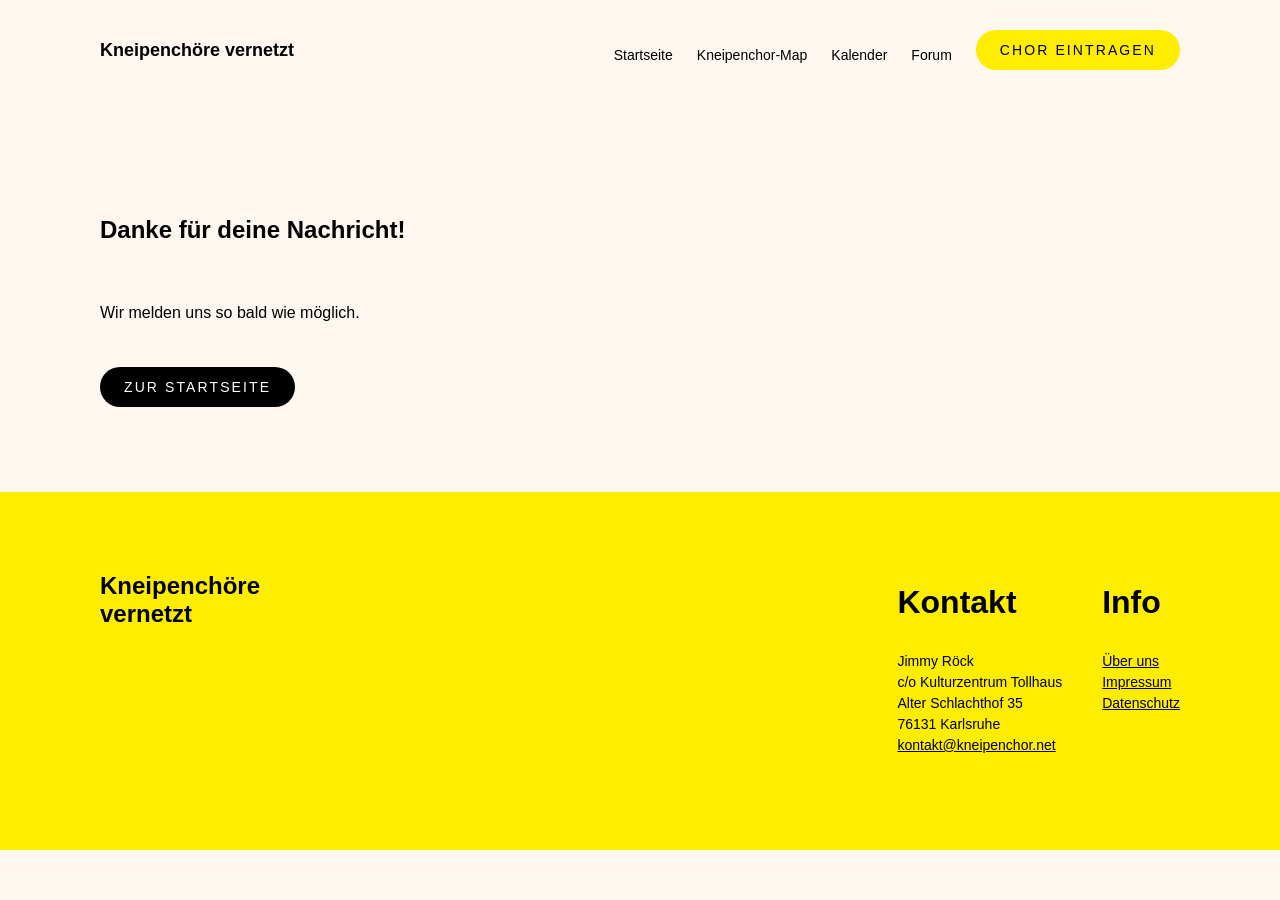
==== danke.html @ 01185bca "Add files via upload" ====
<!doctype html>
<html lang="de"><head><meta charset="utf-8"><meta name="viewport" content="width=device-width, initial-scale=1.0"><title>Danke</title><link rel="stylesheet" href="Kneipenchor.css"></head><body><header class="main-header"><h1 class="site-title">Kneipenchöre vernetzt</h1><nav class="main-nav"><ul class="nav-list"><li><a href="index.html" class="nav-link">Startseite</a></li><li><a href="Karte.html" class="nav-link">Kneipenchor-Map</a></li><li><a href="kalender.html" class="nav-link">Kalender</a></li><li><a href="forum.html" class="nav-link">Forum</a></li></ul><a href="eintragen.html" class="register-btn">chor eintragen</a></nav></header><main class="contact-section"><div class="contact-content"><div class="contact-info"><h2>Danke für deine Nachricht!</h2><p>Wir melden uns so bald wie möglich.</p><p><a href="index.html" class="cta-button">Zur Startseite</a></p></div></div></main><footer class="main-footer"><div class="footer-brand"><h2 class="footer-title">Kneipenchöre<br>vernetzt</h2></div><nav class="footer-nav"><div class="footer-sections"><section class="footer-section"><h3 class="section-title">Kontakt</h3><p class="section-content">Jimmy Röck<br>c/o Kulturzentrum Tollhaus<br>Alter Schlachthof 35<br>76131 Karlsruhe<br><a href="mailto:kontakt@kneipenchor.net">kontakt@kneipenchor.net</a></p></section><section class="footer-section"><h3 class="section-title">Info</h3><p class="section-content"><a href="ueber-uns.html">Über uns</a><br><a href="impressum.html">Impressum</a><br><a href="datenschutz.html">Datenschutz</a></p></section></div></nav></footer></body></html>
---- Kneipenchor.css ----
/* ---------------------------------------- */
/* ========== Variables =================== */
/* ---------------------------------------- */
:root {
  --color-black: #000;
  --color-white: #fff;
  --color-yellow: rgba(255, 237, 0, 1);
  --color-light-bg: rgba(253, 247, 240, 1);
  --color-dark-text: #2b2b2b;
  --font-main: Manrope, -apple-system, Roboto, Helvetica, sans-serif;
  --font-alt: Nunito Sans, -apple-system, Roboto, Helvetica, sans-serif;
  --font-size-sm: 14px;
  --font-size-md: 18px;
  --font-size-lg: 20px;
  --font-size-xl: 24px;
  --font-size-hero: 56px;
  --font-weight-normal: 400;
  --font-weight-medium: 500;
  --font-weight-bold: 700;
  --border-radius-sm: 12px;
  --border-radius-md: 24px;
  --padding-sm: 12px 16px;
  --padding-md: 12px 24px;
  --gap-sm: 16px;
  --gap-md: 24px;
  --gap-lg: 40px;
  --gap-xl: 100px;
}

/* ---------------------------------------- */
/* ========== 1. Base Styles ============= */
/* ---------------------------------------- */
body {
  margin: 0;
  padding: 0;
  background-color: var(--color-light-bg);
  font-family: var(--font-alt);
}
.break {
  display: block;
}
a {
    color: var(--color-black);
}



/* ---------------------------------------- */
/* ========== 2. Header =================== */
/* ---------------------------------------- */
.site-header, .main-header {
  display: flex;
  min-height: 100px;
  padding: 0 var(--gap-xl);
  align-items: center;
  justify-content: space-between;
  gap: var(--gap-lg) var(--gap-xl);
}

.logo, .site-title {
  color: var(--color-black);
  font-size: var(--font-size-md);
  font-family: var(--font-main);
  font-weight: var(--font-weight-bold);
  line-height: 1;
  margin: 0;
}

.nav-container, .main-nav {
  display: flex;
  min-width: 240px;
  align-items: center;
  gap: var(--gap-md);
  font-size: var(--font-size-sm);
  font-weight: var(--font-weight-normal);
}

.nav-list {
  display: flex;
  list-style: none;
  margin-top: 24px;
  padding: 0;
  gap: 24px;
}

.nav-link {
  color: var(--color-black);
  text-decoration: none;
  font-weight: var(--font-weight-normal);
}

.cta-button, .register-btn {
  border-radius: var(--border-radius-md);
  font-size: var(--font-size-sm);
  text-decoration: none;
  background-color: var(--color-black);
  color: var(--color-white);
  padding: var(--padding-md);
  border: none;
  font-weight: var(--font-weight-medium);
  text-transform: uppercase;
  letter-spacing: 2.1px;
  cursor: pointer;
}
nav a[href*="eintragen"] {
  background-color: #ffed00;
  color: #000;
  padding: var(--padding-md);
  border-radius: var(--border-radius-md);
  text-decoration: none;
  font-weight: var(--font-weight-medium);
  display: inline-block;
}

nav a[href*="eintragen"]:hover,
nav a[href*="eintragen"]:focus {
  background-color: #e6bf00; /* etwas dunkler beim Hover */
}

/* Hamburger-Styling */

/* Hamburger-Icon */
.hamburger {
  display: none;
  text-align: center;      /* Horizontal zentrieren */
  width: 48px;
  height: 40px;
  background: none;
  border: none;
  cursor: pointer;
  z-index: 1100;
  vertical-align: middle;  /* Falls im Inline-Kontext */
  line-height: 0.5;
}
.hamburger .bar {
  display: inline-block;
  height: 3px;
  width: 24px;
  background-color: #000;
  border-radius: 2px;
  margin: 4px 0;
  line-height: 0.5;
}

/* Desktop: Navigation immer sichtbar */
@media (min-width: 1095px) {
  .main-nav {
    display: flex !important; /* immer sichtbar */
    flex-direction: row;
    gap: var(--gap-md);
    background: none;
    box-shadow: none;
    position: static;
    padding: 0;
  }
  .hamburger {
    display: none;
  }
}

/* Mobil */
@media (max-width: 1094px) {
  .hamburger {
    display: block; /* sichtbar */
    position: relative; /* notwendig, damit z-index wirkt */
  }
  .main-header {
    padding-left: 16px;
  }
  .main-nav {
    display: none; /* standard versteckt */
    position: absolute;
    top: 0;
    left: 0;
    background: white;
    box-shadow: -4px 0 10px rgba(0,0,0,0.1);
    flex-direction: column;
    gap: 16px;
    padding: 16px;
    width: 200px; /* nach Wunsch anpassen */
    z-index: 2000;
  }
  .main-nav.open {
    display: flex;
    height: 100%;
    align-items: start;
  }
  .nav-list {
    flex-direction: column;
    align-items: flex-start;
    padding-left: 24px;
    gap: 16px;
  }
  .register-btn {
    align-self: stretch;
    margin-top: 48px;
  }
}
  




/* ---------------------------------------- */
/* ========== 3. Hero Section ============= */
/* ---------------------------------------- */
.hero-section {
  display: flex;
  padding: 80px var(--gap-xl);
  align-items: center;
  gap: var(--gap-lg) 64px;
  flex-wrap: wrap;
  width: 100%;
  position: relative; /* wichtig für ggf. positionierte Inhalte */
}

.hero-content {
  flex: 1;
  min-width: 240px;
}

.hero-img {
  width: 100%;
  max-height: 600px; /* Begrenzung nur fürs Bild */
  max-width: 647px;
  height: auto;
  object-fit: cover;
  display: block;
  flex: 1 1 300px; /* falls du Flexbox für die Größe nutzt */
}

.hero-subtitle, .hero-description {
  color: var(--color-black);
  font-size: var(--font-size-sm);
  margin: 0;
}

.hero-subtitle {
  font-weight: var(--font-weight-bold);
}

.hero-title {
  color: var(--color-dark-text);
  font-size: var(--font-size-hero);
  font-family: var(--font-main);
  font-weight: var(--font-weight-medium);
  line-height: 60px;
  margin: 16px 0 0;
}

.hero-description {
  margin: 28px 0;
}

@media (max-width: 768px) {
  .hero-section {
    padding: 40px 20px 60px 20px;
  }
}


/* ---------------------------------------- */
/* ========== 4. Map Section ============== */
/* ---------------------------------------- */

.map-image-container {
  width: 100%;
  overflow: hidden;
}

.header-img {
  width: 100%;
  height: auto;
  display: block;
  max-width: 100%;
}

.map-section {
  position: relative;/* Positionierung der Karte, um das Overlay oben zu platzieren */
  background-color: var(--color-white);
  width: 100%;
  overflow: visible;
  z-index: 0;
}

#map {
  width: 100%;
  height: 450px;
}

.map-container {
  position: relative;
  overflow: hidden;
  width: 100%;
  z-index: 0;
}

.map-title {
  text-align: center;
  margin: 0 auto 1rem auto; /* oben/seitlich/unten zentriert */
  max-width: 800px; /* optional: verhindert zu lange Zeilen */
  color: var(--color-dark-text);
  font-size: var(--font-size-xl);
  font-family: var(--font-main);
  font-weight: var(--font-weight-medium);
  line-height: 60px;
  margin: 0;
}

.map-image {
  aspect-ratio: 1.68;
}

.map-main {
  aspect-ratio: 3.89;
}

.map-image, .map-main {
  width: 100%;
  height: auto;
  object-fit: contain;
  max-width: 1204px;
}


.mapboxgl-popup {
  position: fixed !important; /* oder absolute */
  z-index: 9999 !important;
  pointer-events: auto;
}

  

.mapboxgl-map {
    overflow: inherit !important;
}


.map-marker, .mapboxgl-marker {
  position: absolute;
  top: -30px !important;
}

/* Mobile Ansicht */
@media (max-width: 768px) {
.map-title {
  text-align: center;
  font-size: clamp(1.5rem, 2vw, 2.5rem);
  margin-bottom: 1rem;
}
  }

/*---------------------------------------- */
/* ========== 5. Choir Popups auf Karte =============== */
/* ---------------------------------------- */
.mapboxgl-popup-content {
  position: relative !important;
  border-radius: 16px !important;
  max-width: 360px;
  font-family: var(--font-alt);
  font-size: 14px;
  padding: 0;
  box-shadow: 0 4px 8px rgba(0, 0, 0, .2) !important;
}


.chor-popup {
  display: flex;
  flex-direction: column;
}
.chor-popup-facts {
  display: flex;
  max-width: 360px;
  gap: 0px; /* Abstand Bild - Text */
  align-items: flex-start; /* Damit Bild und Text oben ausgerichtet sind */
}

.chor-popup-img {
  width: 100px;
  height: 100px;
  object-fit: cover;
  max-width: 100%;
  display: block;
  margin: 8px 0px 8px 16px;
  flex-shrink: 0; /* Bild nicht schrumpfen lassen */
}

.chor-popup-text {
  flex: 1;
  display: flex;
  flex-direction: column;
  justify-content: center;
  flex: 1; /* Text nimmt den restlichen Platz ein */
}

.chor-popup-title {
  font-weight: bold;
  font-size: 18px;
  margin: 12px 16px 4px;
}

.chor-popup-desc {
  margin: 0 16px 12px;
  line-height: 1.4;
  max-height: 5.6em; /* 4 Zeilen */
  overflow: hidden;
  text-overflow: ellipsis;
  display: -webkit-box;
  -webkit-line-clamp: 4;
  -webkit-box-orient: vertical;
}

.chor-popup-line {
  border: none;
  border-top: 0.5px solid #aaa;
  margin: 0 16px 12px;
}

.chor-popup-leitung {
  text-align: center;
  font-weight: 500;
  margin-bottom: 12px;
}

.chor-popup-stats {
  display: flex;
  justify-content: space-around;
  text-align: center;
  margin: 0 16px 16px;
}

.chor-popup-stats .label {
  font-size: 12px;
  color: #666;
}

.chor-popup-stats .value {
  font-weight: bold;
  font-size: 16px;
}

.chor-popup-btn {
  background-color: #ffED00;
  color: #000;
  text-align: center;
  display: block;
  margin: 0 16px 12px;
  padding: 12px 16px;
  border-radius: 8px;
  font-weight: bold;
  text-decoration: none;
}

.chor-popup-kontakt {
  text-align: center;
  font-size: 13px;
  margin-bottom: 12px;
}



/* ---------------------------------------- */
/* ========== 6. Choir List =============== */
/* ---------------------------------------- */

.choir-list {
  padding: 0px 80px 80px 0px;
  width: 100%;
}

.filter-section {
  display: flex;
  align-items: center;
  gap: 24px;
  padding: 40px 40px;
  flex-wrap: wrap;
}

.filter-title {
  font-size: 14px;
  font-weight: 700;
  letter-spacing: 2.1px;
  margin: 0;
}

select {
  appearance: none;        /* entfernt Standard-Pfeil */
  -webkit-appearance: none;
  -moz-appearance: none;
  background-color: rgba(253, 247, 240, 1);
  border: 1px solid #000;
  padding: 14px 24px;
  border-radius: 24px;
  font-size: 14px;
  font-weight: 500;
  text-transform: uppercase;
  letter-spacing: 2.1px;
  cursor: pointer;
  background-image: url('data:image/svg+xml;utf8,<svg fill="%23666" height="18" viewBox="0 0 24 24" width="18" xmlns="http://www.w3.org/2000/svg"><path d="M7 10l5 5 5-5z"/></svg>');
  background-repeat: no-repeat;
  background-position: right 12px center;
  background-size: 16px;
  padding-right: 40px; /* Platz für Icon */
}

.filter-buttons,
#bundesland-filter,
#genre-filter {
  margin: 8px;
}



.filter-buttons {
  display: flex;
  gap: 24px;
  flex-wrap: wrap;
}

.filter-btn {
  display: flex;
  align-items: center;
  gap: 16px;
  border: 1px solid #000;
  border-radius: 24px;
  padding: 12px 24px;
  background: none;
  font-size: 14px;
  font-weight: 500;
  text-transform: uppercase;
  letter-spacing: 2.1px;
  cursor: pointer;
}

.filter-btn img {
  width: 24px;
  height: 24px;
}

.choir-card {
  display: flex;
  flex-wrap: nowrap;       /* Inhalte nebeneinander */
  gap: 20px;               /* Abstand zwischen den Bereichen */
  width: 100%;             /* volle Breite des Containers */
  /* max-width: 900px;         optional max. Breite */
  /* margin: 0 auto;           zentriert im Container */
  background: #fff;        /* Hintergrundfarbe, optional */
  padding: 16px;
  box-sizing: border-box;
  border-radius: 8px;      /* optional abgerundete Ecken */
  margin-top: 24px;
  /*box-shadow: 0 0 8px rgba(0,0,0,0.1);  optional Schatten */
}

.choir-card,
.choir-info,
.choir-details {
  overflow-wrap: break-word;  /* lange Wörter umbrechen */
  word-wrap: break-word;
  hyphens: auto;              /* optionale Silbentrennung */
}


.choir-image {
  flex-shrink: 1; /* Bild darf auch schrumpfen */
  min-width: 100px; /* aber nicht kleiner als 100px */
  max-width: 360px; 
  object-fit: cover; /* Bild füllt Fläche aus, ohne Verzerrung */
  aspect-ratio: 1.88;
  width: 100%;
  object-fit: cover;
}

.choir-info, .choir-details {
  flex: 1;
  padding: 16px;
  min-width: 240px;
}

.choir-name {
  font-size: 20px;
  font-family: Manrope, -apple-system, Roboto, Helvetica, sans-serif;
  font-weight: 700;
  margin: 0;
}

.choir-description {
  font-size: 14px;
  margin: 24px 0;
}

.label {
  font-size: 12px;
  font-weight: 400;
  display: block;
}

.conductor-info {
  padding: 8px 0;
}

.conductor-name {
  font-size: 14px;
  font-weight: 700;
  display: block;
  margin-top: 4px;
}

.stats {
  display: flex;
  padding: 0 12px;
  gap: 22px;
  justify-content: space-between;
}

.stat-item {
  text-align: center;
}

.stat-label {
  font-size: 12px;
  font-weight: 400;
  display: block;
}

.stat-value {
  font-size: 14px;
  font-weight: 700;
  display: block;
  margin-top: 4px;
}

.choir-website {
  display: block;
  background-color: rgba(255, 237, 0, 1);
  margin-top: 16px;
  padding: 16px;
  text-align: center;
  text-decoration: none;
  color: #000;
  font-weight: 700;
  font-size: 14px;
}

.contact-info {
  display: flex;
  margin-top: 16px;
  gap: 24px;
  flex-direction: column;
}

.contact-text {
  flex: 1;
  margin: 0;
  font-size: 14px;
}

.social-links {
  display: flex;
  gap: 8px;
}

.social-link img {
  width: 24px;
  height: 24px;
}


/* Mobile Ansicht: alles untereinander */
@media (max-width: 768px) {
  .choir-card {
    width: 100%;
    box-sizing: border-box;
    flex-direction: column;
    gap: 12px;
  }
  
  .choir-image {
    width: 100%;           /* Bild nimmt volle Breite ein */
    height: auto;
    max-width: none;
  }
    .choir-details {
    padding: 0;           
  }
  
  .choir-info,
  .choir-details {
    width: 100%;           /* volle Breite */
  }
}

@media (max-width: 768px) {
  .filter-section {
    padding: 40px 20px 0px 20px;
    flex-direction: column;
    align-items: flex-start;
    gap: 0;
  }
    .filter-buttons, #bundesland-filter, #genre-filter {
    flex-direction: column;
    gap: 16px;
    width: 100%;
    margin-left: 0;
    margin-right: 0;
    margin-top: 24px;
  }
    .filter-section select {
    width: 100%;
  }

  #aufnahmestopp-filter {
    margin-top: 24px;
  }
}


/* ---------------------------------------- */
/* ========== 7. Contact ========= */
/* ---------------------------------------- */
.contact-section {
  display: flex;
  flex-wrap: wrap;
  justify-content: space-between;
  padding: 80px 100px;
  gap: 40px;
}

.contact-content {
  display: flex;
  align-items: flex-start; /* sorgt für obere Ausrichtung */
  flex-wrap: wrap;
  justify-content: space-between;
  gap: 40px;
  width: 100%;
}

.contact-info,
.contact-form {
  flex: 1 1 300px;
  min-width: 240px;
}

.contact-title {
  color: rgba(43, 43, 43, 1);
  font-size: 56px;
  font-family: var(--font-alt);
  font-weight: 500;
  line-height: 60px;
  margin: 0;
}

.contact-description {
  color: rgba(0, 0, 0, 1);
  font-size: 14px;
  font-weight: 400;
  margin-top: 28px;
}

.form-group {
  margin-bottom: 24px;
}

.contact-form label {
  font-size: 12px;
  font-weight: 700; /* falls gewünscht */
  display: block;
  margin-bottom: 4px;
}

.required {
  font-weight: 300;
}

.name-inputs {
  display: flex;
  gap: 24px;
}

.input-group {
  flex: 1;
}

.contact-form .form-input,
.contact-form .form-textarea {
  border-radius: 24px;
  border: 1px solid black;
  padding: 12px 16px;
  font-size: 14px;
  width: 100%;
  box-sizing: border-box;
  background-color: transparent;
  transition: background-color 0.3s ease;
}

.contact-form .form-textarea {
  min-height: 96px; /* doppelt so hoch wie min-height 39px */
  resize: vertical;
}
.contact-description a {
  color: inherit;
  text-decoration: none;
  font-weight: bold;
}

.submit-button {
  border-radius: 24px;
  background-color: var(--color-yellow);
  min-height: 48px;
  padding: 12px 24px;
  font-size: 14px;
  font-weight: var(--font-weight-medium);
  text-transform: uppercase;
  letter-spacing: 2.1px;
  border: none;
  cursor: pointer;
  transition: background-color 0.3s ease;
}


.form-input:hover,
.form-input:focus,
.form-textarea:hover,
.form-textarea:focus,
.submit-btn:hover {
  background-color: #fff;
}

@media (max-width: 768px) {
  .contact-section {
    flex-direction: column;
    align-items: stretch;
    padding: 40px 20px 60px 20px;
  }

  .contact-info,
  .contact-form {
    width: 100%;
  }

  .name-inputs {
    flex-direction: column;
    gap: 16px;
  }
}
/* ---------------------------------------- */
/* ========== 8. Section Forum =================== */
/* ---------------------------------------- */ 

.forum-section {
  background-color: rgba(0, 0, 0, 1);
  display: flex;
  padding: 80px 100px;
  align-items: center;
  gap: 40px 64px;
  flex-wrap: wrap;
}

.forum-image {
  flex: 1;
  min-width: 240px;
}

.forum-img {
  aspect-ratio: 0.83;
  width: 100%;
  max-width: 479px;
  object-fit: contain;
}

.forum-content {
  flex: 1;
  min-width: 240px;
  color: rgba(254, 244, 244, 1);
}

.forum-subtitle {
  font-size: 14px;
  font-weight: 700;
  margin: 0;
}

.forum-title {
  font-size: 56px;
  font-family:
    Manrope,
    -apple-system,
    Roboto,
    Helvetica,
    sans-serif;
  font-weight: 500;
  line-height: 60px;
  margin: 16px 0 0;
}

.forum-description {
  font-size: 14px;
  font-weight: 400;
  margin: 28px 0;
}

.forum-button {
  border-radius: 24px;
  background-color: rgba(255, 237, 0, 1);
  min-height: 48px;
  padding: 12px 24px;
  color: rgba(0, 0, 0, 1);
  font-size: 14px;
  font-weight: 500;
  text-transform: uppercase;
  letter-spacing: 2.1px;
  border: none;
  cursor: pointer;
  text-decoration: none;
}

@media (max-width: 768px) {
  .forum-section {
    padding: 40px 20px 60px 20px;
  }
}

/* ---------------------------------------- */
/* ========== 9. Footer =================== */
/* ---------------------------------------- */

.main-footer {
  background-color: var(--color-yellow);
  color: var(--color-black);
  width: 100%;
  overflow-x: hidden; /* verhindert horizontales Scrollen */
  box-sizing: border-box;
  padding: 60px 100px 80px 100px;
  display: flex;
  justify-content: space-between;
  flex-wrap: wrap; /* für mobile Fallback */
  gap: 40px;
}

.footer-brand {
  flex: 1;
}

.footer-title {
  font-size: 24px;
  font-weight: bold;
  text-align: left;
}

.footer-nav {
  flex: 2;
}

.footer-sections {
  display: flex;
  max-width: 100%;
  gap: 40px;
  justify-content: flex-end; /* optional – richtet alle Sections nach rechts aus */
}

.footer-section {
  display: flex;
  flex-direction: column;
  text-align: left;
  width: auto; /* lässt Breite vom Inhalt bestimmen */
  max-width: 300px; /* optional: Begrenzung, falls Inhalte zu lang sind */
}

.section-title {
  font-size: 18px;
  margin-bottom: 8px;
}

.section-content {
  font-size: 14px;
  line-height: 1.5;
}

.section-link {
  font-weight: bold !important;
  font-size: 14px;
  color: inherit !important;
}

/* 🔁 Responsive: untereinander auf kleinen Geräten */
@media (max-width: 768px) {
  .main-footer {
    flex-direction: column;
    padding: 40px 20px 60px 20px;
  }

  .footer-nav {
    justify-content: flex-start;
    margin-top: 40px;
  }

  .footer-sections {
    flex-direction: column;
    align-items: flex-start;
    gap: 24px;
  }

  .footer-section {
    width: 100%; /* bei schmalem Screen wieder auf volle Breite */
    max-width: none;
  }
  
}

/* ---------------------------------------- */
/* ========== 10. Kalender ================ */
/* ---------------------------------------- */

.calendar-section {
  padding: 0rem 2rem 0rem 2rem;
  background-color: #fdfdfd;
  text-align: left;
}
.calendar-section h2 {
  text-align: left;
}
.hinweis-section {
  padding: 0rem 2rem 4rem 2rem;
}

.calendar-section select {
  max-width: 318px;
}


.calendar-title {
  font-size: 2rem;
  margin-bottom: 2rem;
  color: var(--text-color); /* passe ggf. deine Farbvariablen an */
}

.calendar-wrapper {
  max-width: 100%;
  overflow-x: auto;
  border: 2px solid #ccc;
  border-radius: 12px;
  box-shadow: 0 0 8px rgba(0,0,0,0.1);
}

.calendar-iframe {
  width: 100%;
  min-height: 600px;
  border: none;
}

iframe[src*="docs.google.com/forms"] {
  width: 100% !important;
  max-width: 100%;
  border: none;
  margin: 2rem auto;
  scrolling: no;
}

.form-intro {
  width: 100%;
  max-width: 100%;
  margin: 0 auto;
  padding: 0;
  max-width: 800px;
  box-sizing: border-box;
}
.form-intro li {
  margin-bottom: 16px;
}
.form-page {
  padding: 1.5rem;
  box-sizing: border-box;
}
.form-container {
  width: 100%;
  max-width: 900px;
  height: 1700px;
  border: none;
  overflow: hidden;
  display: block;
  margin: 2rem auto;
  padding: 0;
  box-sizing: border-box;
}
.form-container iframe {
  width: 100%;
  border: none;
  display: block;
}

/* Für kleine Bildschirme: weniger Höhe, automatischer Rand */
@media (max-width: 600px) {
  .form-container iframe {
    height: 1800px;
    padding: 0 10px;
  }
}

.content-section {
  padding: 4rem 1rem;
  background-color: #f9f9f9;
  text-align: left;
}

.section-inner {
  max-width: 800px;
  margin: 0 auto;
}

.section-title {
  font-size: 2rem;
  margin-bottom: 1rem;
}

.section-description {
  font-size: 1.2rem;
  line-height: 1.6;
}
/* ---------------------------------------- */
/* ========== Datenschutz ================ */
/* ---------------------------------------- */

/* Datenschutzerklärung linksbündig */
.content-section.datenschutz-content {
  text-align: left !important;
  white-space: pre-line;
  line-height: 1.5;
}






/* Leaflet-Karte ohne Mapbox-Zugangsschlüssel */
.leaflet-popup-content {
  margin: 0;
}

.leaflet-popup-content-wrapper {
  border-radius: 14px;
  overflow: hidden;
}
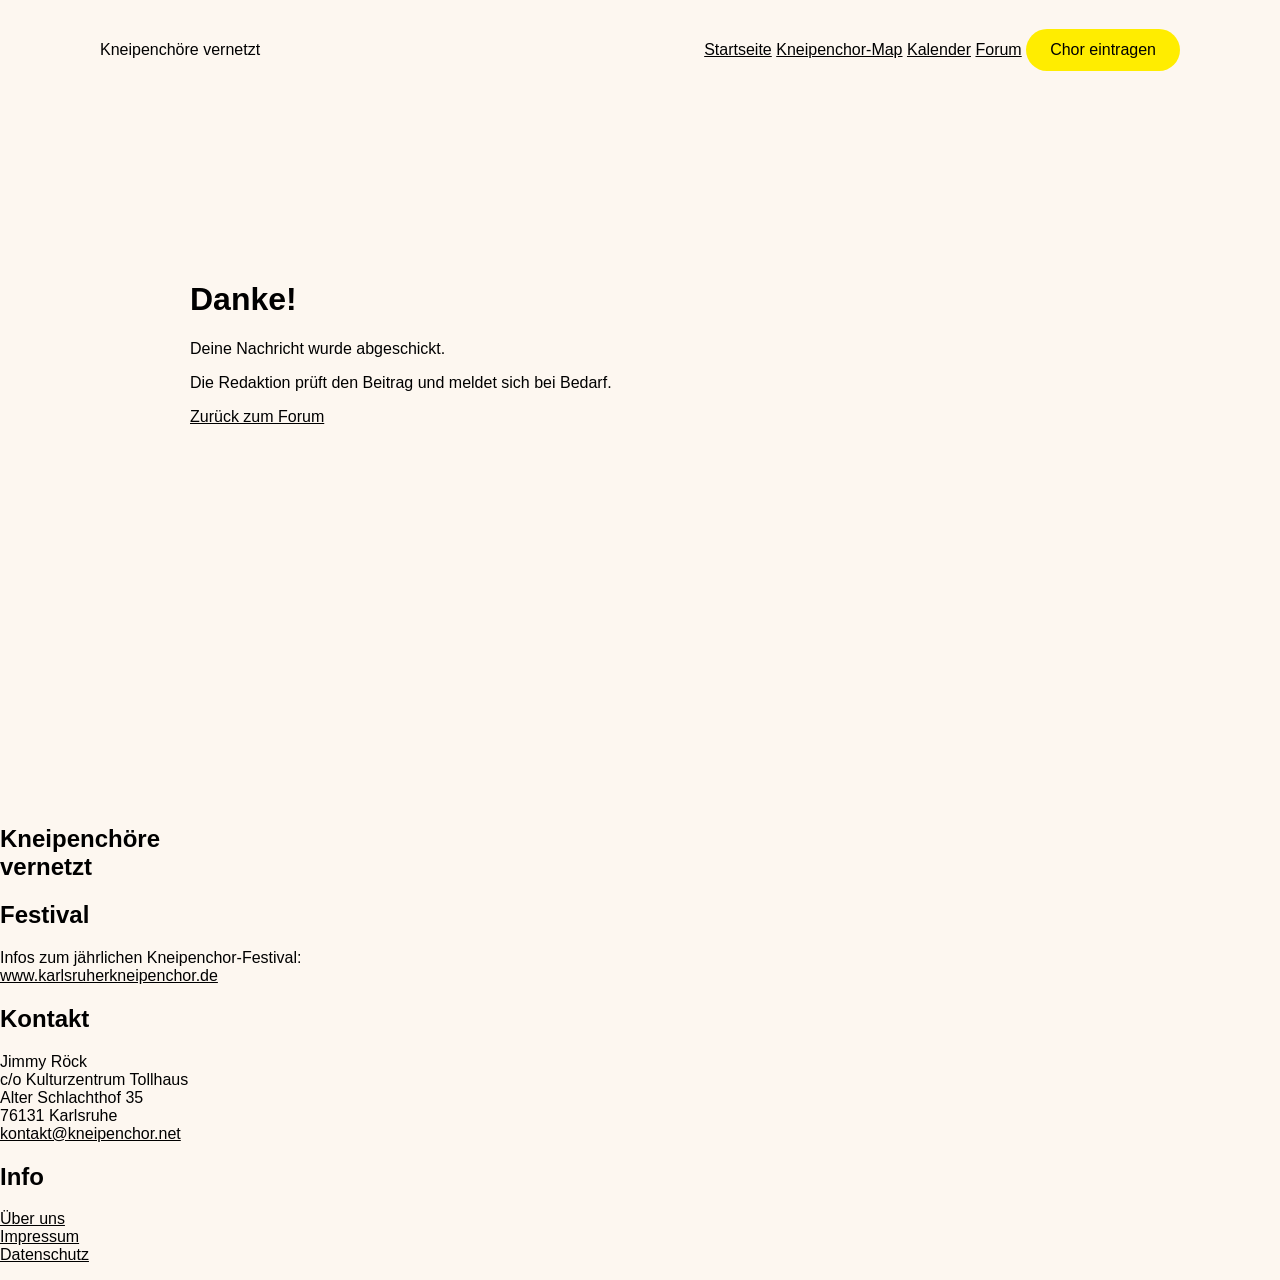
==== commit ef8ddfdc: "Danke-Seite ergänzt" ====
--- a/danke.html
+++ b/danke.html
@@ -1,2 +1,53 @@
-<!doctype html>
-<html lang="de"><head><meta charset="utf-8"><meta name="viewport" content="width=device-width, initial-scale=1.0"><title>Danke</title><link rel="stylesheet" href="Kneipenchor.css"></head><body><header class="main-header"><h1 class="site-title">Kneipenchöre vernetzt</h1><nav class="main-nav"><ul class="nav-list"><li><a href="index.html" class="nav-link">Startseite</a></li><li><a href="Karte.html" class="nav-link">Kneipenchor-Map</a></li><li><a href="kalender.html" class="nav-link">Kalender</a></li><li><a href="forum.html" class="nav-link">Forum</a></li></ul><a href="eintragen.html" class="register-btn">chor eintragen</a></nav></header><main class="contact-section"><div class="contact-content"><div class="contact-info"><h2>Danke für deine Nachricht!</h2><p>Wir melden uns so bald wie möglich.</p><p><a href="index.html" class="cta-button">Zur Startseite</a></p></div></div></main><footer class="main-footer"><div class="footer-brand"><h2 class="footer-title">Kneipenchöre<br>vernetzt</h2></div><nav class="footer-nav"><div class="footer-sections"><section class="footer-section"><h3 class="section-title">Kontakt</h3><p class="section-content">Jimmy Röck<br>c/o Kulturzentrum Tollhaus<br>Alter Schlachthof 35<br>76131 Karlsruhe<br><a href="mailto:kontakt@kneipenchor.net">kontakt@kneipenchor.net</a></p></section><section class="footer-section"><h3 class="section-title">Info</h3><p class="section-content"><a href="ueber-uns.html">Über uns</a><br><a href="impressum.html">Impressum</a><br><a href="datenschutz.html">Datenschutz</a></p></section></div></nav></footer></body></html>+<!DOCTYPE html>
+<html lang="de">
+<head>
+  <meta charset="UTF-8">
+  <meta name="viewport" content="width=device-width, initial-scale=1.0">
+  <title>Danke – Kneipenchöre vernetzt</title>
+  <link rel="stylesheet" href="Kneipenchor.css">
+</head>
+<body>
+  <header class="site-header">
+    <div class="logo-text">Kneipenchöre vernetzt</div>
+    <nav>
+      <a href="index.html">Startseite</a>
+      <a href="Karte.html">Kneipenchor-Map</a>
+      <a href="kalender.html">Kalender</a>
+      <a href="forum.html">Forum</a>
+      <a class="button-yellow" href="eintragen.html">Chor eintragen</a>
+    </nav>
+  </header>
+
+  <main style="max-width: 900px; margin: 120px auto; padding: 40px; min-height: 45vh;">
+    <h1>Danke!</h1>
+    <p>Deine Nachricht wurde abgeschickt.</p>
+    <p>Die Redaktion prüft den Beitrag und meldet sich bei Bedarf.</p>
+    <p><a href="forum.html">Zurück zum Forum</a></p>
+  </main>
+
+  <footer class="footer">
+    <div>
+      <h2>Kneipenchöre<br>vernetzt</h2>
+    </div>
+    <div>
+      <h2>Festival</h2>
+      <p>Infos zum jährlichen Kneipenchor-Festival:<br>
+      <a href="https://www.karlsruherkneipenchor.de">www.karlsruherkneipenchor.de</a></p>
+    </div>
+    <div>
+      <h2>Kontakt</h2>
+      <p>Jimmy Röck<br>
+      c/o Kulturzentrum Tollhaus<br>
+      Alter Schlachthof 35<br>
+      76131 Karlsruhe<br>
+      <a href="mailto:kontakt@kneipenchor.net">kontakt@kneipenchor.net</a></p>
+    </div>
+    <div>
+      <h2>Info</h2>
+      <p><a href="ueber-uns.html">Über uns</a><br>
+      <a href="impressum.html">Impressum</a><br>
+      <a href="datenschutz.html">Datenschutz</a></p>
+    </div>
+  </footer>
+</body>
+</html>
--- a/Kneipenchor.css
+++ b/Kneipenchor.css
@@ -1141,3 +1141,372 @@
   border-radius: 14px;
   overflow: hidden;
 }
+
+
+/* ---------------------------------------- */
+/* ========== Forum-Seite ================= */
+/* ---------------------------------------- */
+
+.nav-link.active {
+  font-weight: 700;
+}
+
+.forum-page-hero {
+  background: var(--color-light-bg);
+  padding: 90px 100px 70px 100px;
+}
+
+.forum-hero-content {
+  max-width: 920px;
+}
+
+.forum-kicker {
+  margin: 0 0 14px 0;
+  font-size: 14px;
+  font-weight: 700;
+  letter-spacing: 2.1px;
+  text-transform: uppercase;
+}
+
+.forum-page-hero h2,
+.forum-board-header h2,
+.forum-submit-intro h2 {
+  margin: 0;
+  font-family: var(--font-main);
+  font-size: clamp(2.2rem, 6vw, 4rem);
+  line-height: 1.05;
+  font-weight: 500;
+}
+
+.forum-page-hero p:not(.forum-kicker),
+.forum-submit-intro p,
+.forum-board-note {
+  max-width: 760px;
+  font-size: 1.1rem;
+  line-height: 1.6;
+}
+
+.forum-actions {
+  display: flex;
+  gap: 16px;
+  flex-wrap: wrap;
+  margin-top: 28px;
+}
+
+.forum-button-primary,
+.forum-button-secondary,
+.forum-small-button {
+  display: inline-flex;
+  align-items: center;
+  justify-content: center;
+  min-height: 46px;
+  padding: 10px 22px;
+  border-radius: 24px;
+  border: 1px solid var(--color-black);
+  font-size: 14px;
+  font-weight: 700;
+  letter-spacing: 1.4px;
+  text-transform: uppercase;
+  text-decoration: none;
+}
+
+.forum-button-primary {
+  background: var(--color-yellow);
+}
+
+.forum-button-secondary,
+.forum-small-button {
+  background: transparent;
+}
+
+.forum-info-grid {
+  display: grid;
+  grid-template-columns: repeat(3, minmax(0, 1fr));
+  gap: 24px;
+  padding: 0 100px 80px 100px;
+}
+
+.forum-info-card,
+.forum-topic-card,
+.forum-submit-section {
+  background: #fff;
+  border-radius: 24px;
+  border: 1px solid rgba(0, 0, 0, 0.08);
+  box-sizing: border-box;
+}
+
+.forum-info-card {
+  padding: 28px;
+}
+
+.forum-card-icon {
+  display: inline-flex;
+  width: 44px;
+  height: 44px;
+  align-items: center;
+  justify-content: center;
+  border-radius: 50%;
+  background: var(--color-yellow);
+  font-weight: 700;
+  margin-bottom: 16px;
+}
+
+.forum-info-card h3,
+.forum-topic-card h3 {
+  margin: 0 0 12px 0;
+  font-family: var(--font-main);
+}
+
+.forum-info-card p {
+  margin: 0;
+  line-height: 1.55;
+}
+
+.forum-board-section {
+  background: #f9f9f9;
+  padding: 80px 100px;
+}
+
+.forum-board-header {
+  display: flex;
+  justify-content: space-between;
+  gap: 24px;
+  align-items: flex-end;
+  margin-bottom: 32px;
+}
+
+.forum-controls {
+  display: grid;
+  grid-template-columns: minmax(220px, 1.4fr) minmax(180px, 1fr) minmax(160px, 0.8fr);
+  gap: 16px;
+  margin-bottom: 28px;
+}
+
+.forum-control span,
+.forum-form label {
+  display: block;
+  font-size: 13px;
+  font-weight: 700;
+  margin-bottom: 7px;
+}
+
+.forum-control input,
+.forum-control select,
+.forum-form input,
+.forum-form select,
+.forum-form textarea {
+  width: 100%;
+  box-sizing: border-box;
+  border: 1px solid #000;
+  border-radius: 22px;
+  background: #fff;
+  padding: 12px 16px;
+  font: inherit;
+}
+
+.forum-form textarea {
+  resize: vertical;
+  min-height: 170px;
+}
+
+.forum-topic-list {
+  display: grid;
+  gap: 20px;
+}
+
+.forum-topic-card {
+  padding: 28px;
+}
+
+.forum-topic-meta {
+  display: flex;
+  gap: 10px;
+  align-items: center;
+  flex-wrap: wrap;
+  margin-bottom: 14px;
+  font-size: 13px;
+}
+
+.forum-pill,
+.forum-status,
+.forum-tags span {
+  display: inline-flex;
+  align-items: center;
+  border-radius: 999px;
+  padding: 6px 10px;
+  font-size: 12px;
+  font-weight: 700;
+}
+
+.forum-pill {
+  background: var(--color-yellow);
+}
+
+.forum-status {
+  border: 1px solid #000;
+}
+
+.forum-status-gelöst {
+  background: #e8f7e8;
+}
+
+.forum-status-info {
+  background: #eeeeee;
+}
+
+.forum-topic-summary,
+.forum-topic-body p,
+.forum-reply p {
+  line-height: 1.6;
+}
+
+.forum-topic-details {
+  margin-top: 18px;
+}
+
+.forum-topic-details summary {
+  cursor: pointer;
+  font-weight: 700;
+  text-decoration: underline;
+}
+
+.forum-topic-body {
+  margin-top: 16px;
+  border-top: 1px solid rgba(0, 0, 0, 0.12);
+  padding-top: 16px;
+}
+
+.forum-replies {
+  margin-top: 24px;
+}
+
+.forum-reply {
+  background: var(--color-light-bg);
+  border-radius: 16px;
+  padding: 16px;
+  margin-top: 12px;
+}
+
+.forum-reply-meta {
+  display: flex;
+  gap: 10px;
+  flex-wrap: wrap;
+  font-size: 13px;
+}
+
+.forum-topic-footer {
+  display: flex;
+  justify-content: space-between;
+  gap: 18px;
+  align-items: flex-end;
+  margin-top: 20px;
+}
+
+.forum-author {
+  display: flex;
+  flex-direction: column;
+  gap: 3px;
+  font-size: 13px;
+}
+
+.forum-topic-actions {
+  display: flex;
+  gap: 10px;
+  flex-wrap: wrap;
+  justify-content: flex-end;
+}
+
+.forum-tags {
+  display: flex;
+  gap: 8px;
+  flex-wrap: wrap;
+  margin-top: 18px;
+}
+
+.forum-tags span {
+  background: #f1f1f1;
+}
+
+.forum-submit-section {
+  display: grid;
+  grid-template-columns: minmax(240px, 0.8fr) minmax(280px, 1.2fr);
+  gap: 40px;
+  padding: 48px;
+  margin: 80px 100px;
+}
+
+.forum-form {
+  display: grid;
+  gap: 18px;
+}
+
+.forum-form-row {
+  display: grid;
+  grid-template-columns: 1fr 1fr;
+  gap: 16px;
+}
+
+.optional {
+  font-weight: 400;
+}
+
+.forum-checkbox {
+  display: flex !important;
+  align-items: flex-start;
+  gap: 10px;
+  font-weight: 400 !important;
+  line-height: 1.45;
+}
+
+.forum-checkbox input {
+  width: auto;
+  margin-top: 3px;
+}
+
+.forum-hidden-field {
+  display: none;
+}
+
+.forum-loading,
+.forum-empty,
+.forum-no-replies {
+  background: #fff;
+  border-radius: 18px;
+  padding: 22px;
+}
+
+@media (max-width: 900px) {
+  .forum-page-hero,
+  .forum-board-section,
+  .forum-submit-section {
+    padding-left: 20px;
+    padding-right: 20px;
+  }
+
+  .forum-info-grid {
+    grid-template-columns: 1fr;
+    padding: 0 20px 50px 20px;
+  }
+
+  .forum-board-header,
+  .forum-topic-footer {
+    flex-direction: column;
+    align-items: flex-start;
+  }
+
+  .forum-controls,
+  .forum-submit-section,
+  .forum-form-row {
+    grid-template-columns: 1fr;
+  }
+
+  .forum-submit-section {
+    margin: 50px 20px;
+    padding-top: 36px;
+    padding-bottom: 36px;
+  }
+
+  .forum-topic-actions {
+    justify-content: flex-start;
+  }
+}
